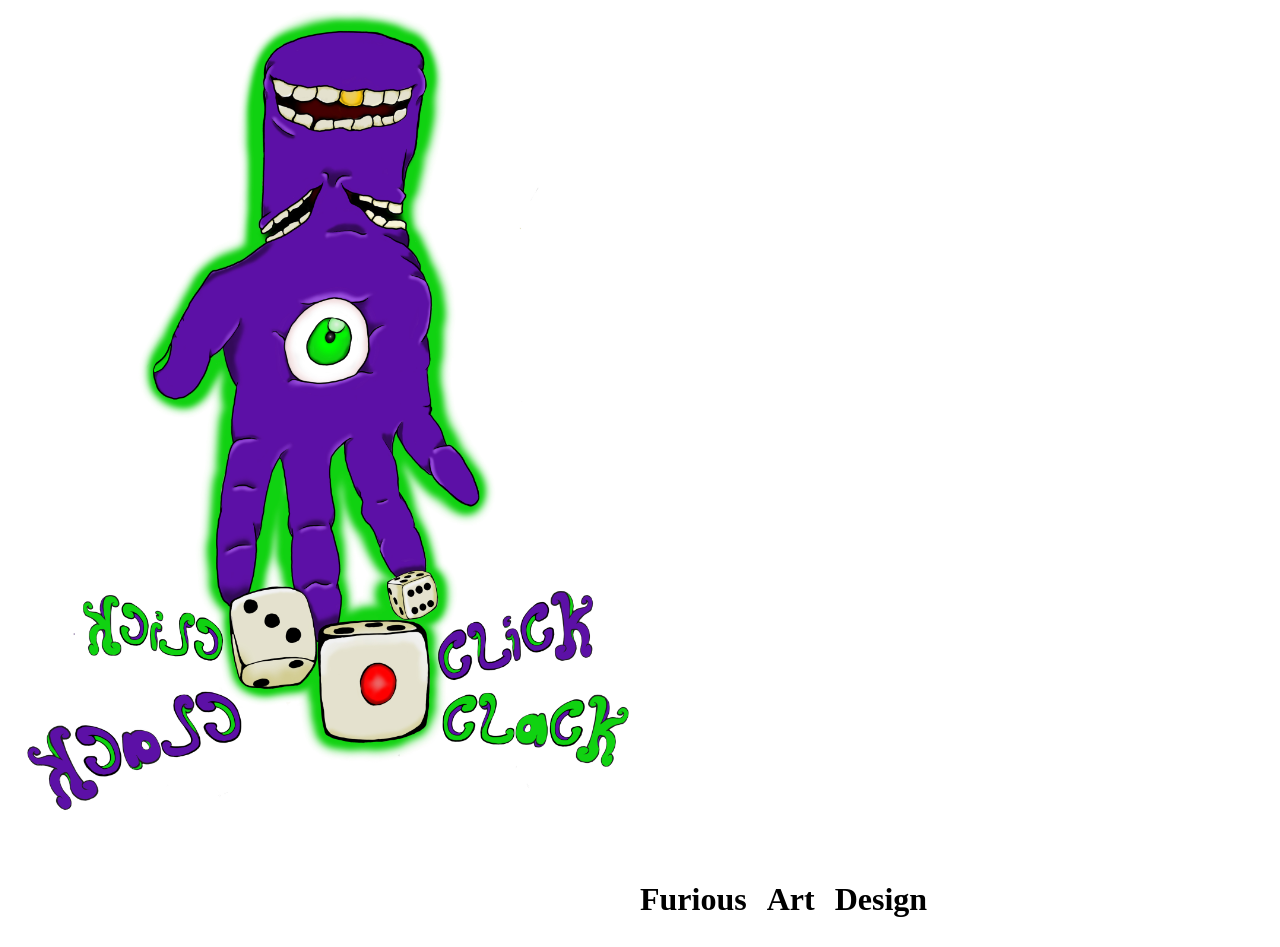
==== index.html @ 5d160e3a "Update index.html" ====
<html>
  <head>
    <link rel="stylesheet" href="style.css">
    <title>Index Page</title>
  </head>
  <body>
    <img src="docs/assets/Roll them Bones Final copy.jpg" alt="Purple hand with eye rolling dice" class="half-page-view">
    <div class="half-right-container">
  <h1>Furious</h1>
  <h1>Art</h1>
  <h1>Design</h1>
</div>
  </body>
---- style.css ----
h1 {font-weight:bold;
    font-family:Garamond,serif;
}
p {color:black;
}

.half-page-view {
  width: 50vw;
  height: auto;
  display: block;
}

.half-right-container {
  display: flex;
  justify-content: flex-start; 
  margin-left: 50%; 
  gap: 20px; 
}
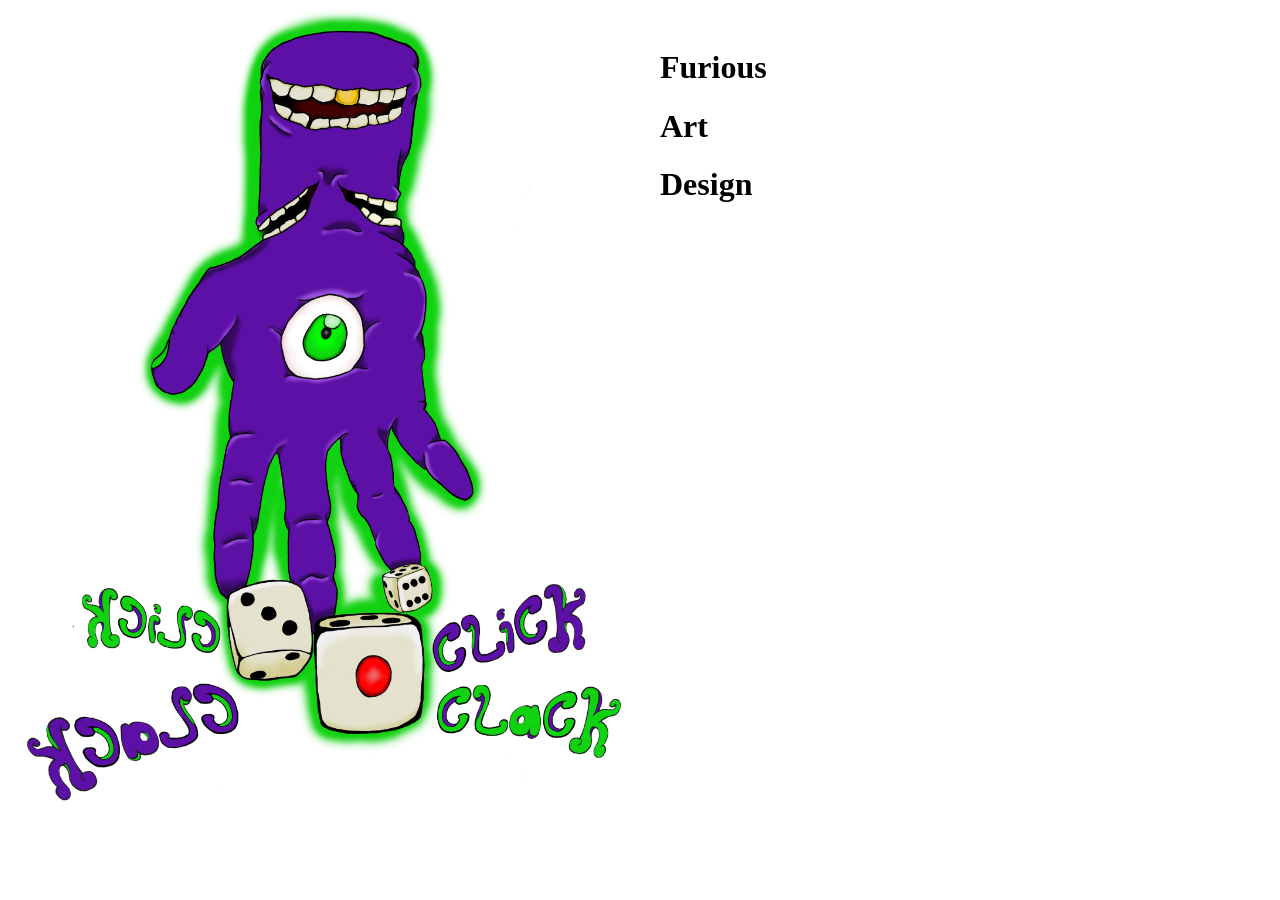
==== commit 869b194d: "Update index.html" ====
--- a/index.html
+++ b/index.html
@@ -4,10 +4,12 @@
     <title>Index Page</title>
   </head>
   <body>
-    <img src="docs/assets/Roll them Bones Final copy.jpg" alt="Purple hand with eye rolling dice" class="half-page-view">
-    <div class="half-right-container">
-  <h1>Furious</h1>
-  <h1>Art</h1>
-  <h1>Design</h1>
+    <div class="container">
+    <img src="docs/assets/Roll them Bones Final copy.jpg" alt="Hand rolling dice">
+    <div class="text-content">
+        <h1>Furious</h1>
+        <h1>Art</h1>
+        <h1>Design</h1>
+    </div>
 </div>
-  </body>
+</body>
--- a/style.css
+++ b/style.css
@@ -4,15 +4,18 @@
 p {color:black;
 }
 
-.half-page-view {
-  width: 50vw;
-  height: auto;
-  display: block;
+.container {
+    display: flex;
+    width: 100%;
 }
 
-.half-right-container {
-  display: flex;
-  justify-content: flex-start; 
-  margin-left: 50%; 
-  gap: 20px; 
+.container img {
+    width: 50%;
+    height: auto;
+    object-fit: cover;
 }
+
+.text-content {
+    width: 50%;
+    padding: 20px;
+}
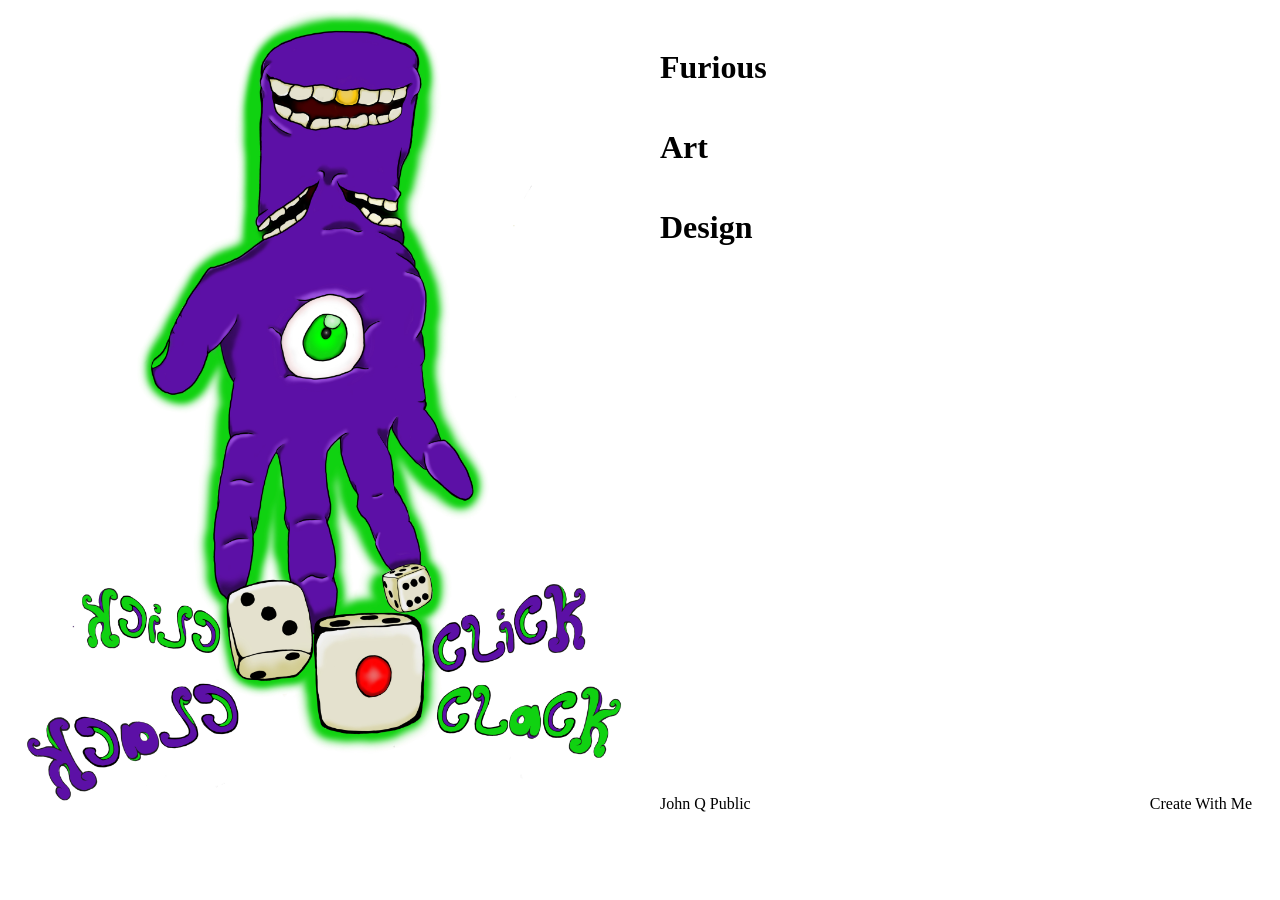
==== commit d9b28dec: "Update index.html" ====
--- a/index.html
+++ b/index.html
@@ -10,6 +10,10 @@
         <h1>Furious</h1>
         <h1>Art</h1>
         <h1>Design</h1>
+        <div class="text-footer">
+            <p>John Q Public</p>
+            <p>Create With Me</p>
+        </div>
     </div>
 </div>
 </body>
--- a/style.css
+++ b/style.css
@@ -18,4 +18,12 @@
 .text-content {
     width: 50%;
     padding: 20px;
+    display: flex;
+    flex-direction: column;
 }
+.text-footer {
+    margin-top: auto;
+    display: flex;
+    justify-content: space-between;
+    padding-top: 20px;
+}
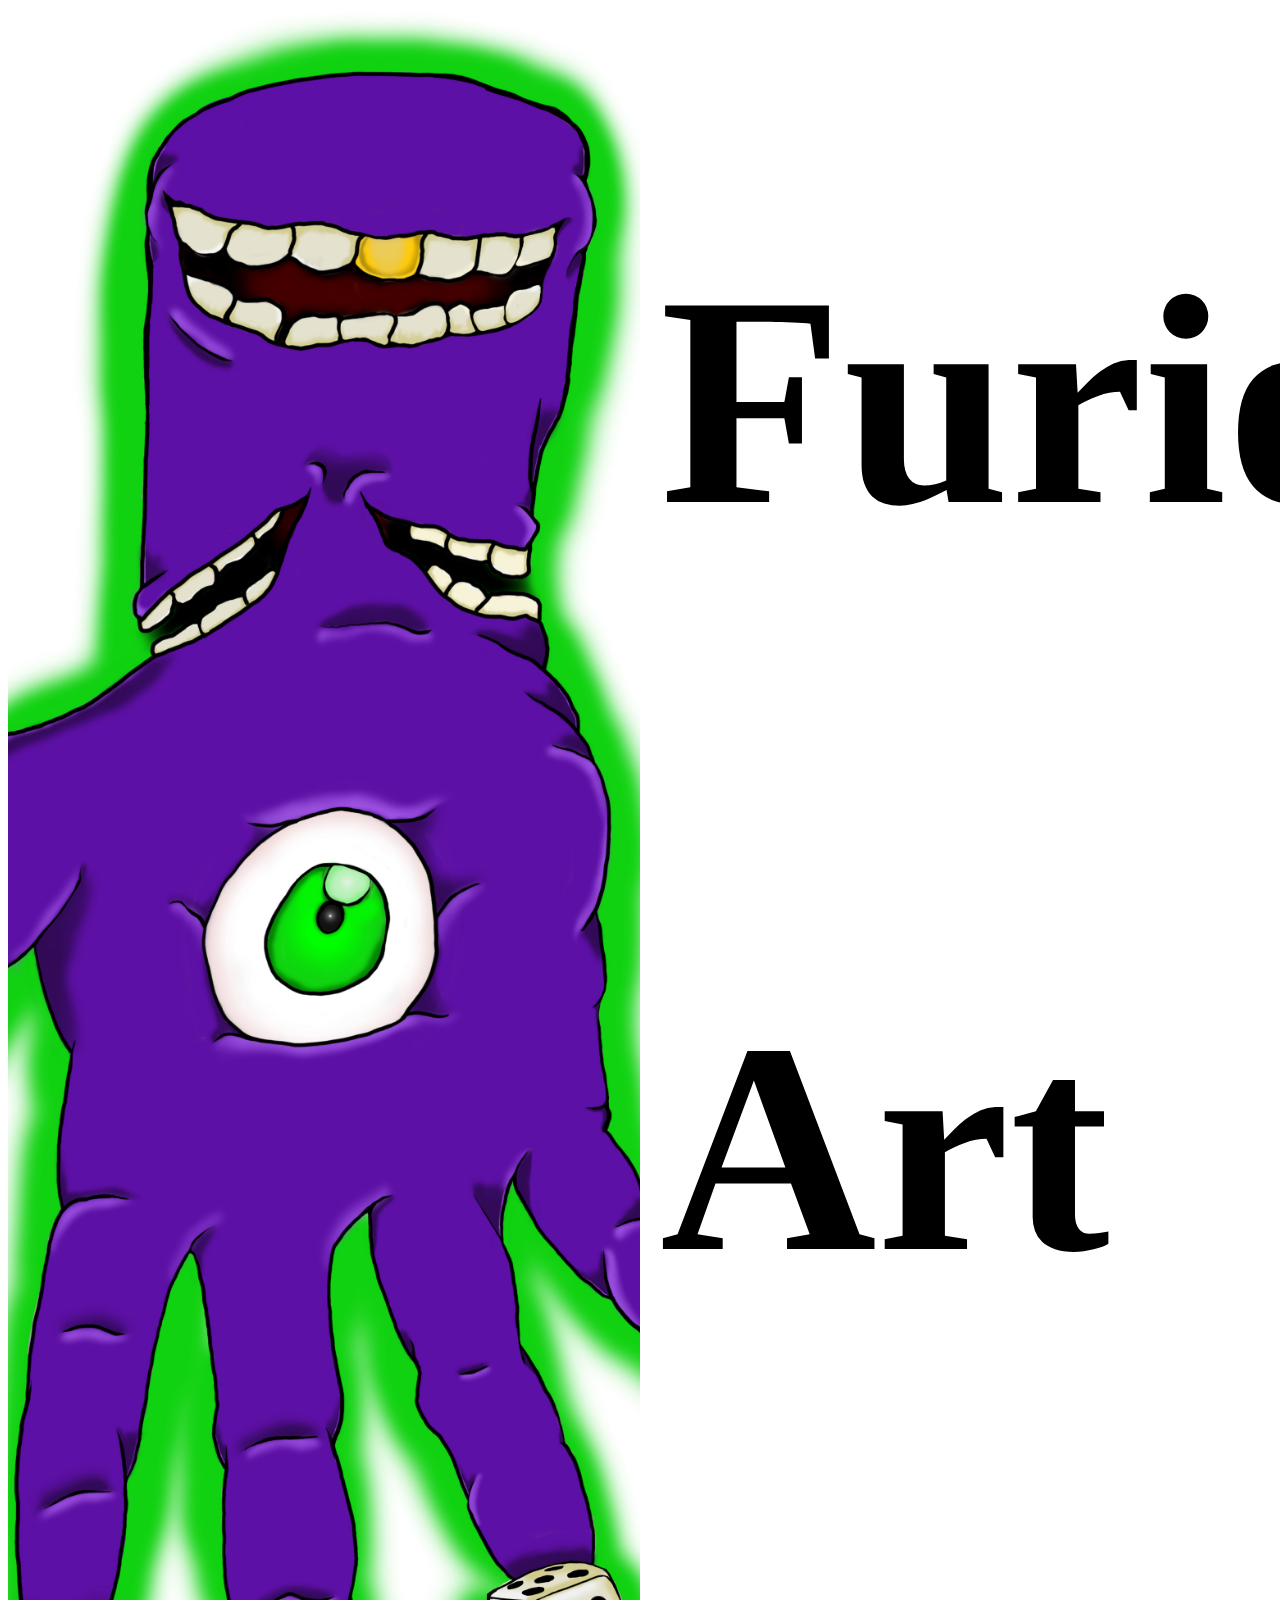
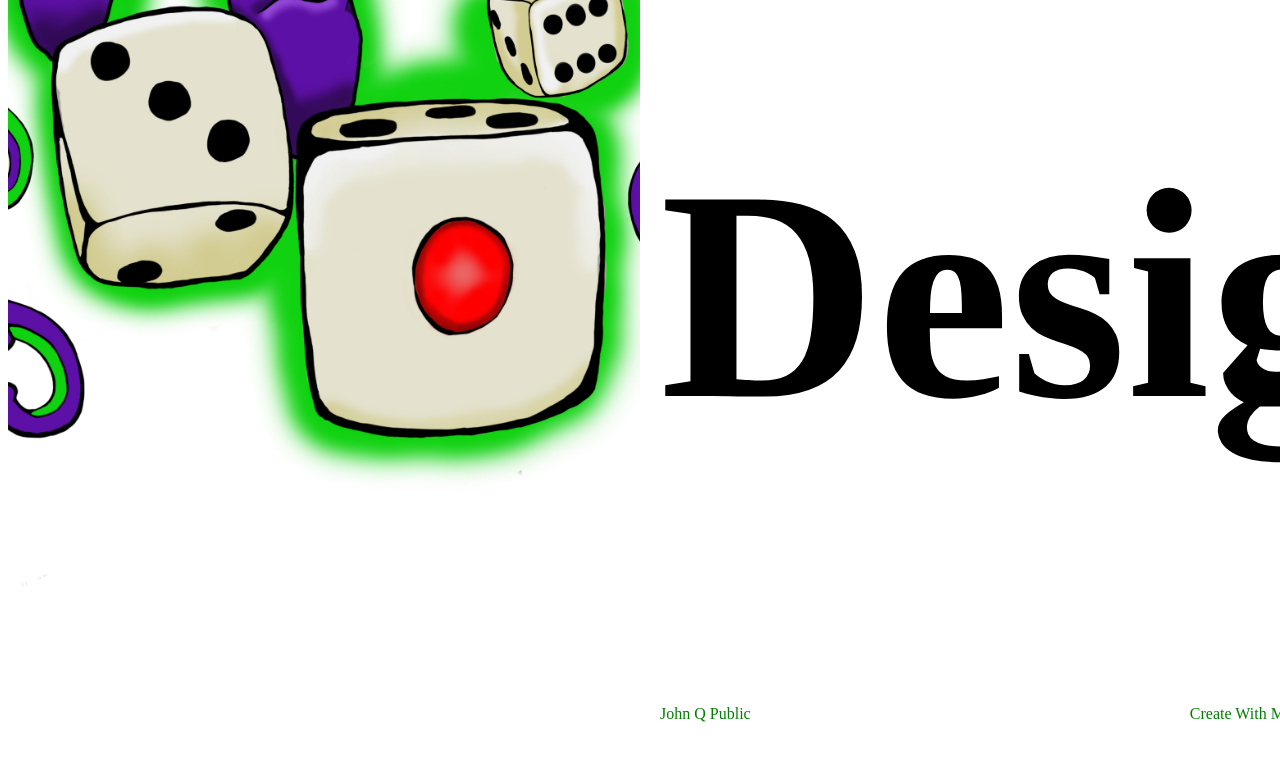
==== commit 104fc917: "Update index.html" ====
--- a/index.html
+++ b/index.html
@@ -1,6 +1,6 @@
 <html>
   <head>
-    <link rel="stylesheet" href="style.css">
+    <link rel="stylesheet" href="./style.css">
     <title>Index Page</title>
   </head>
   <body>
--- a/style.css
+++ b/style.css
@@ -1,7 +1,8 @@
 h1 {font-weight:bold;
     font-family:Garamond,serif;
+    font-size: 300px;
 }
-p {color:black;
+p {color:green;
 }
 
 .container {
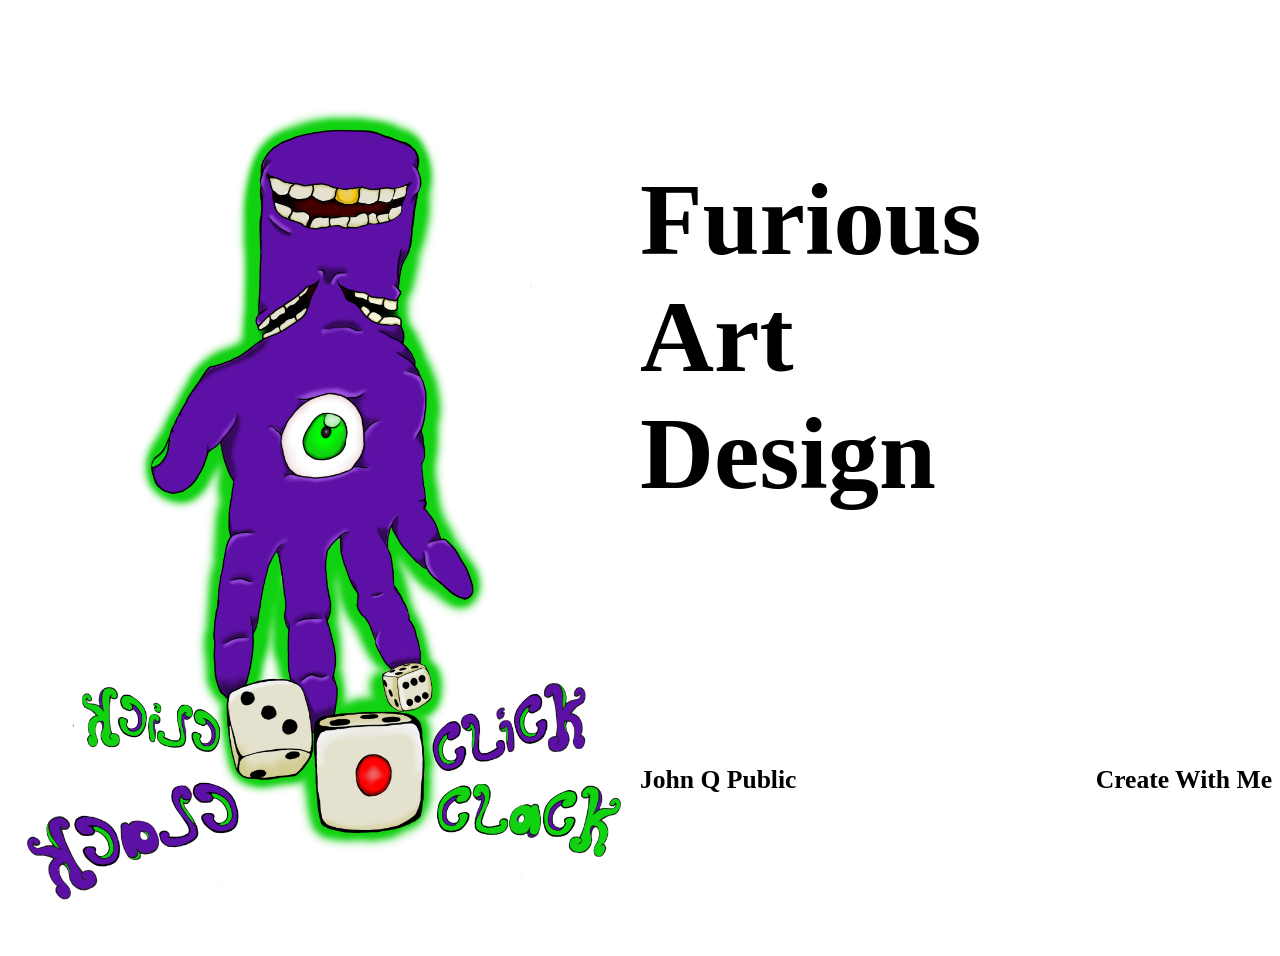
==== commit d3cf445d: "Update index.html" ====
--- a/index.html
+++ b/index.html
@@ -11,8 +11,8 @@
         <h1>Art</h1>
         <h1>Design</h1>
         <div class="text-footer">
-            <p>John Q Public</p>
-            <p>Create With Me</p>
+            <h2>John Q Public</h2>
+            <h2>Create With Me</h2>
         </div>
     </div>
 </div>
--- a/style.css
+++ b/style.css
@@ -1,30 +1,56 @@
-h1 {font-weight:bold;
-    font-family:Garamond,serif;
-    font-size: 300px;
+h1 {
+  font-weight: bold;
+  font-family: Garamond, serif;
+  font-size: clamp(4.5rem, 8vw, 8rem);
+  margin: 0;
 }
-p {color:green;
+
+h2 {
+  color: black;
+  font-size: clamp(1.25rem, 2vw, 1.75rem);
+  margin-top: 0;
+  margin-bottom: 0;
 }
+
 
 .container {
     display: flex;
     width: 100%;
+    min-height: 100vh;
+    align-items: stretch;
 }
 
 .container img {
     width: 50%;
     height: auto;
-    object-fit: cover;
+    object-fit: contain;
+    padding-top: 11vh;
 }
 
 .text-content {
     width: 50%;
-    padding: 20px;
+    padding-top:17vh;
+    padding-bottom: 17vh;
     display: flex;
     flex-direction: column;
 }
+
 .text-footer {
-    margin-top: auto;
+    margin-top: auto; 
+    padding-top: 20px; 
     display: flex;
     justify-content: space-between;
-    padding-top: 20px;
 }
+
+@media (max-width: 768px) {
+    .container {
+        flex-direction: column;
+    }
+    .container img, 
+    .text-content {
+        width: 100%;
+    }
+    .text-footer {
+        margin-top: 40px;
+    }
+}
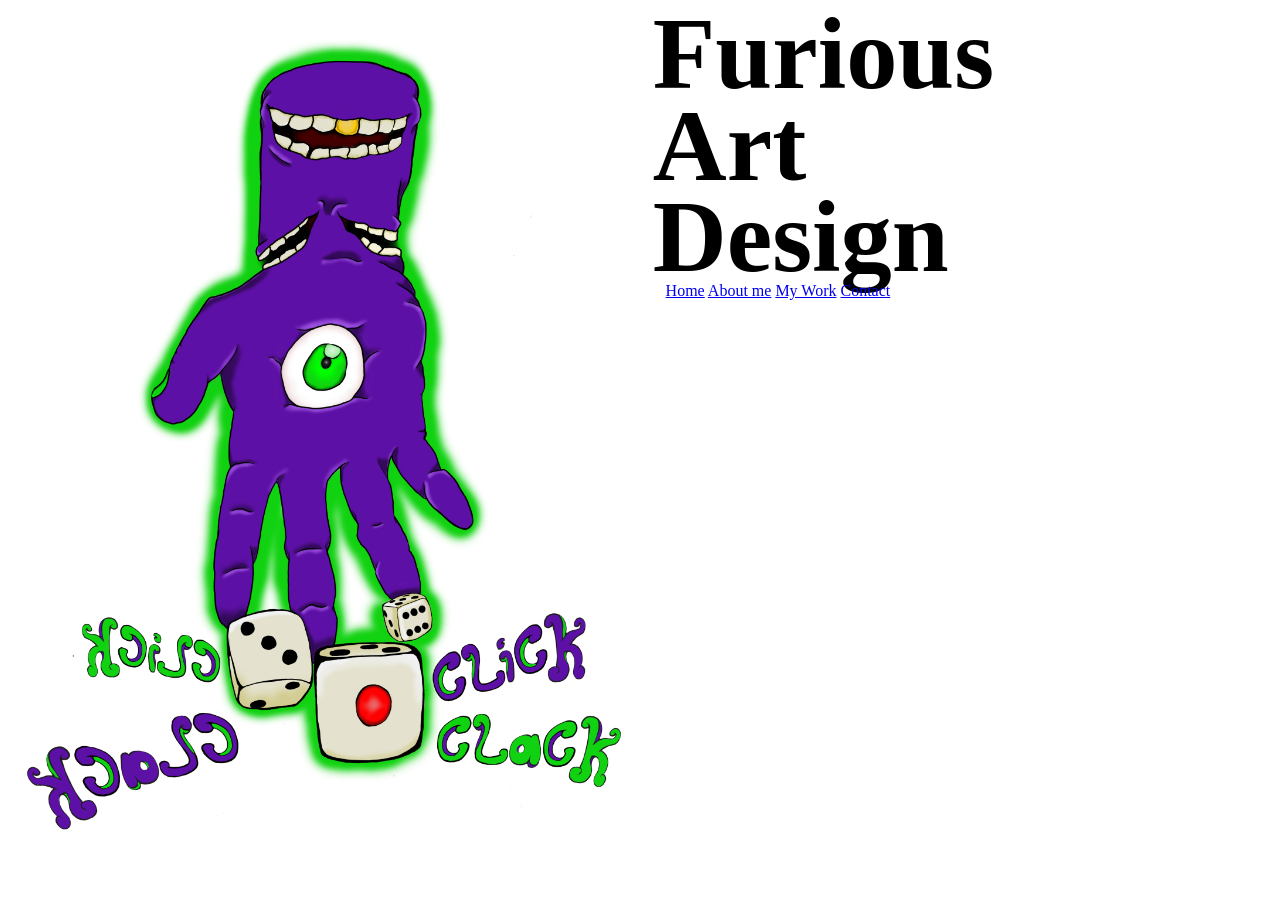
==== commit 6a796837: "Update index.html" ====
--- a/index.html
+++ b/index.html
@@ -10,10 +10,13 @@
         <h1>Furious</h1>
         <h1>Art</h1>
         <h1>Design</h1>
-        <div class="text-footer">
-            <h2>John Q Public</h2>
-            <h2>Create With Me</h2>
+        <header class="text-header">
+          <a href="index.html" class="nav-link">Home</a>
+          <a href="about-me.html" class="nav-link">About me</a>
+          <a href="create-with-me.html" class="nav-link">My Work</a>
+          <a href="create-with-me.html" class="nav-link">Contact</a>
         </div>
-    </div>
 </div>
 </body>
+
+
--- a/style.css
+++ b/style.css
@@ -2,55 +2,84 @@
   font-weight: bold;
   font-family: Garamond, serif;
   font-size: clamp(4.5rem, 8vw, 8rem);
-  margin: 0;
+  margin: -1vw;
 }
-
 h2 {
   color: black;
   font-size: clamp(1.25rem, 2vw, 1.75rem);
-  margin-top: 0;
-  margin-bottom: 0;
 }
+p{
+  color: black;
+  font-size: clamp(1rem, 1vw, 1rem);
+  margin-right: 4vw;
+}
+.container { 
+  display: flex; 
+  width: 100%; 
+  min-height: 100vh; 
+  align-items: stretch; 
+} 
+.container img { 
+  width: 50%; 
+  height: auto; 
+  object-fit: contain; 
+} 
 
 
-.container {
-    display: flex;
-    width: 100%;
-    min-height: 100vh;
+.text-content { 
+  width: 50%; 
+  display: flex; 
+  flex-direction: column;
+  padding-top: 5vw;
+  padding-bottom: 5vw;
+} 
+
+.text-footer { 
+  margin-top: auto; 
+  padding-bottom: 4vw;
+  display: flex; 
+  justify-content: space-between; 
+  gap: 12vw; 
+}
+/*containers for pg 2*/
+.container-2 { 
+    display: flex; 
+    width: 100%; 
+    min-height: 50vh; 
     align-items: stretch;
+    overflow: hidden; 
+} 
+
+.container-2 img, 
+.container-2 video { 
+    width: 50%; 
+    height: auto;
+    max-height: 70vh;
+    object-fit: contain; 
+    align-self: flex-start;
+} 
+
+.text-content { 
+    width: 50%; 
+    box-sizing: border-box; 
+    display: flex; 
+    flex-direction: column; 
+    justify-content: flex-start;
+    align-items: flex-start; 
+    padding: 0vw 2vw 2vw 2vw;
 }
-
-.container img {
-    width: 50%;
-    height: auto;
-    object-fit: contain;
-    padding-top: 11vh;
+@media (max-width: 768px) { 
+    .container-2 { 
+        flex-direction: column; 
+    } 
+    
+    .container-2 img, 
+    .container-2 video, 
+    .text-content { 
+        width: 100%; 
+    } 
+    
+    .text-footer { 
+        margin-top: 40px; 
+    } 
 }
-
-.text-content {
-    width: 50%;
-    padding-top:17vh;
-    padding-bottom: 17vh;
-    display: flex;
-    flex-direction: column;
-}
-
-.text-footer {
-    margin-top: auto; 
-    padding-top: 20px; 
-    display: flex;
-    justify-content: space-between;
-}
-
-@media (max-width: 768px) {
-    .container {
-        flex-direction: column;
-    }
-    .container img, 
-    .text-content {
-        width: 100%;
-    }
-    .text-footer {
-        margin-top: 40px;
-    }
-}
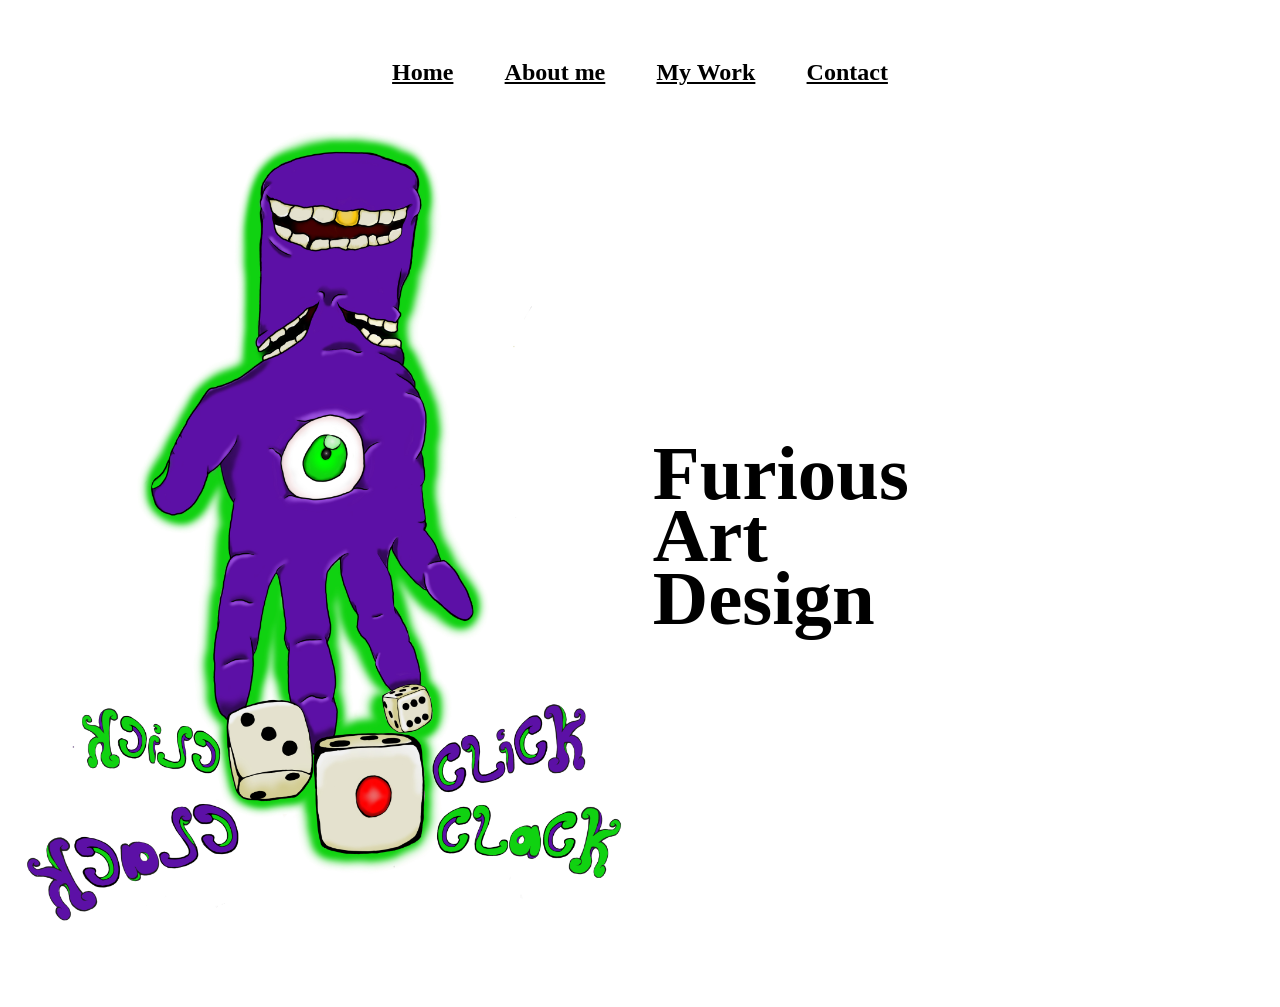
==== commit 33a89d78: "Update index.html" ====
--- a/index.html
+++ b/index.html
@@ -4,19 +4,18 @@
     <title>Index Page</title>
   </head>
   <body>
+    <header class="text-header">
+          <a href="index.html" class="nav-link">Home</a>
+          <a href="about-me.html" class="nav-link">About me</a>
+          <a href="create-with-me.html" class="nav-link">My Work</a>
+          <a href="create-with-me.html" class="nav-link">Contact</a>
+    </header>
     <div class="container">
     <img src="docs/assets/Roll them Bones Final copy.jpg" alt="Hand rolling dice">
     <div class="text-content">
         <h1>Furious</h1>
         <h1>Art</h1>
         <h1>Design</h1>
-        <header class="text-header">
-          <a href="index.html" class="nav-link">Home</a>
-          <a href="about-me.html" class="nav-link">About me</a>
-          <a href="create-with-me.html" class="nav-link">My Work</a>
-          <a href="create-with-me.html" class="nav-link">Contact</a>
-        </div>
 </div>
 </body>
 
-
--- a/style.css
+++ b/style.css
@@ -1,7 +1,7 @@
 h1 {
   font-weight: bold;
   font-family: Garamond, serif;
-  font-size: clamp(4.5rem, 8vw, 8rem);
+  font-size: clamp(3.5rem, 6vw, 6rem);
   margin: -1vw;
 }
 h2 {
@@ -15,9 +15,9 @@
 }
 .container { 
   display: flex; 
-  width: 100%; 
+  width: 100%;
   min-height: 100vh; 
-  align-items: stretch; 
+  align-items: center;
 } 
 .container img { 
   width: 50%; 
@@ -28,7 +28,7 @@
 
 .text-content { 
   width: 50%; 
-  display: flex; 
+  display: flex;
   flex-direction: column;
   padding-top: 5vw;
   padding-bottom: 5vw;
@@ -37,19 +37,34 @@
 .text-footer { 
   margin-top: auto; 
   padding-bottom: 4vw;
-  display: flex; 
+  display: flex;
   justify-content: space-between; 
   gap: 12vw; 
+}
+.text-header { 
+  display: flex;
+  flex-direction: row;
+  justify-content: center;
+  gap: 4vw; 
+  padding-top: 4vw;
+  padding-bottom: 1vw;
+  width: 100%;
+}
+
+.nav-link {
+  text-decoration: underline;
+  font-size: 1.5rem;
+  font-weight: bold;
+  color: #000000;
 }
 /*containers for pg 2*/
 .container-2 { 
     display: flex; 
     width: 100%; 
     min-height: 50vh; 
-    align-items: stretch;
+    align-items: flex-start;
     overflow: hidden; 
-} 
-
+}
 .container-2 img, 
 .container-2 video { 
     width: 50%; 
@@ -58,7 +73,6 @@
     object-fit: contain; 
     align-self: flex-start;
 } 
-
 .text-content { 
     width: 50%; 
     box-sizing: border-box; 
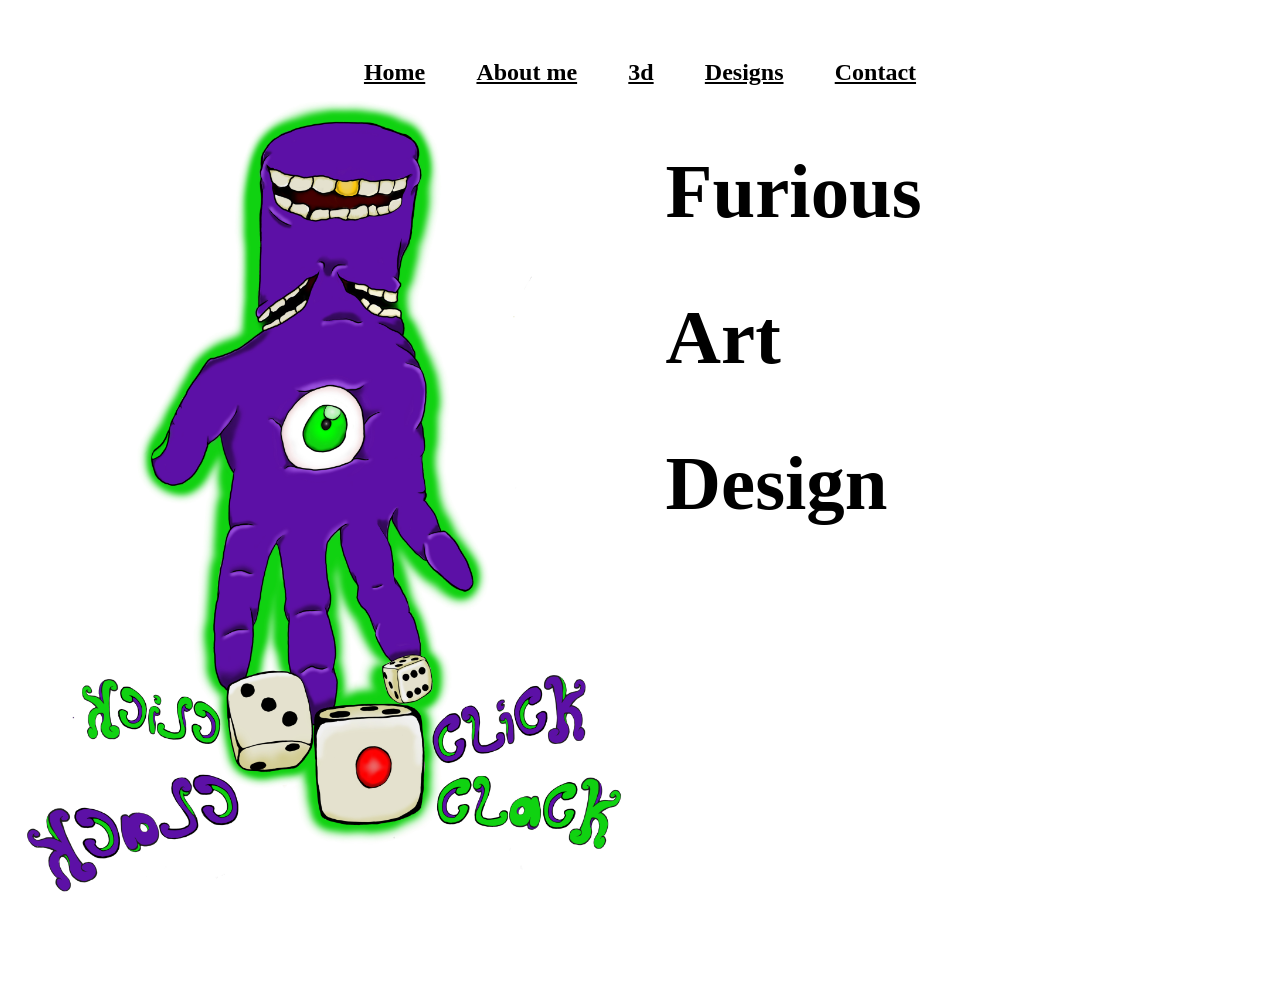
==== commit a6421641: "commit" ====
--- a/index.html
+++ b/index.html
@@ -7,8 +7,9 @@
     <header class="text-header">
           <a href="index.html" class="nav-link">Home</a>
           <a href="about-me.html" class="nav-link">About me</a>
-          <a href="create-with-me.html" class="nav-link">My Work</a>
-          <a href="create-with-me.html" class="nav-link">Contact</a>
+          <a href="3d.html" class="nav-link">3d</a>
+          <a href="designs.html" class="nav-link">Designs</a>
+          <a href="contacts.html" class="nav-link">Contact</a>
     </header>
     <div class="container">
     <img src="docs/assets/Roll them Bones Final copy.jpg" alt="Hand rolling dice">
--- a/style.css
+++ b/style.css
@@ -1,12 +1,20 @@
-h1 {
-  font-weight: bold;
-  font-family: Garamond, serif;
-  font-size: clamp(3.5rem, 6vw, 6rem);
-  margin: -1vw;
+h1 { 
+  font-weight: bold; 
+  font-family: Garamond, serif; 
+  font-size: clamp(3.5rem, 6vw, 6rem); 
+  line-height: 1.1;
+  margin-bottom: clamp(5px, 1vw, 10px);
 }
 h2 {
   color: black;
   font-size: clamp(1.25rem, 2vw, 1.75rem);
+}
+h3 { 
+  font-weight: bold; 
+  font-family: Garamond, serif; 
+  font-size: clamp(2rem, 3vw, 3rem); 
+  line-height: 1.1;
+  margin-bottom: clamp(5px, 1vw, 10px);
 }
 p{
   color: black;
@@ -17,7 +25,7 @@
   display: flex; 
   width: 100%;
   min-height: 100vh; 
-  align-items: center;
+  align-items: flex-start;
 } 
 .container img { 
   width: 50%; 
@@ -57,7 +65,7 @@
   font-weight: bold;
   color: #000000;
 }
-/*containers for pg 2*/
+/*containers for about me pg*/
 .container-2 { 
     display: flex; 
     width: 100%; 
@@ -70,7 +78,7 @@
     width: 50%; 
     height: auto;
     max-height: 70vh;
-    object-fit: contain; 
+    object-fit: contain;
     align-self: flex-start;
 } 
 .text-content { 
@@ -96,4 +104,64 @@
     .text-footer { 
         margin-top: 40px; 
     } 
+  }
+/*videos setup for 3d page*/
+.video-collage {
+  display: grid;
+  grid-template-columns: repeat(12, 1fr);
+  gap: 18px;
+  padding: 18px;
+  max-width: 1200px;
+  margin: 0 auto;
 }
+
+.video-container {
+  grid-column: span 4;
+  border-radius: 6px;
+  padding: 8px;
+  display: flex;
+  flex-direction: column;
+  height: fit-content; 
+  box-sizing: border-box;
+}
+
+.video-container video {
+  width: 100%;
+  height: auto;
+  aspect-ratio: 16 / 9;
+  border-radius: 8px;
+  display: block;
+}
+
+.video-description {
+  margin-top: 12px;
+  font-family: sans-serif;
+  font-size: 0.9rem;
+  line-height: 1.4;
+  color: #334155;
+}
+
+
+.video-container.v-large {
+  grid-column: span 6; 
+}
+
+.video-container.v-wide {
+  grid-column: span 8;
+}
+
+.video-container.v-tall {
+  grid-column: span 4;
+}
+
+@media (max-width: 768px) {
+  .video-container, 
+  .video-container.v-large, 
+  .video-container.v-wide, 
+  .video-container.v-tall {
+    grid-column: span 12;
+  }
+}
+
+
+
